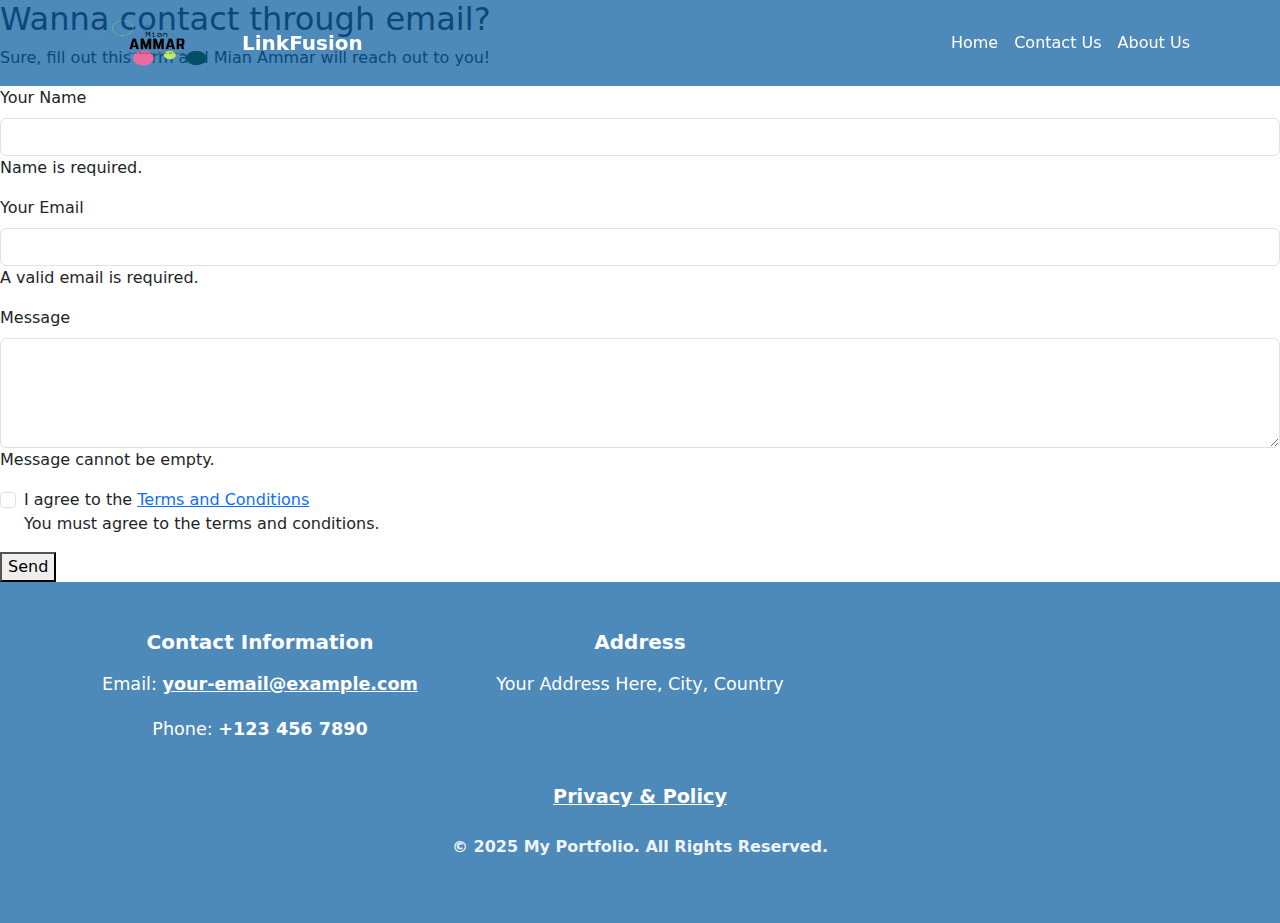
==== contact.html @ 9a57420d "Add files via upload" ====
<!DOCTYPE html>
<html lang="en">
<head>
    <meta charset="UTF-8">
    <meta name="viewport" content="width=device-width, initial-scale=1.0">
    <title>Contact Us | LinkFusion</title>
    
    <!-- Include Bootstrap CSS -->
    <link rel="stylesheet" href="https://cdn.jsdelivr.net/npm/bootstrap@5.3.0/dist/css/bootstrap.min.css">
    <link rel="stylesheet" href="style.css">
    
    <!-- Include EmailJS SDK -->
    <script type="text/javascript" src="https://cdn.emailjs.com/dist/email.min.js"></script>
    <link rel="icon" href="https://raw.githubusercontent.com/mianammar09/Social-Media-Handles/main/logo.png" type="image/png"> <!-- Change "logo.png" to your logo file path -->
</head>
<body>
        <!-- Navbar -->
        <nav id="navbar" class="navbar navbar-expand-lg fixed-top"
        style="background-color: rgba(1, 87, 155, 0.7); transition: top 0.3s;">
        <div class="container">
            <a class="navbar-brand d-flex align-items-center" href="#">
                <img src="logo.png" alt="Logo" style="width: 150px; height: 60px; margin-right: 10px;">
                <span class="fw-bold text-white">LinkFusion</span>
            </a>
            <button class="navbar-toggler" type="button" data-bs-toggle="collapse" data-bs-target="#navbarNav">
                <span class="navbar-toggler-icon"></span>
            </button>
            <div class="collapse navbar-collapse" id="navbarNav">
                <ul class="navbar-nav ms-auto">
                    <li class="nav-item"><a class="nav-link text-white" href="index.html">Home</a></li>
                    <li class="nav-item"><a class="nav-link text-white active home-link" href="contact.html">Contact Us</a></li>
                    <li class="nav-item"><a class="nav-link text-white" href="about.html">About Us</a></li>
                </ul>
            </div>
        </div>
    </nav>


    <div class="contact-container">
        <h2 class="contact-heading">Wanna contact through email?</h2>
        <p class="contact-paragraph">Sure, fill out this form and Mian Ammar will reach out to you!</p>
        
        <!-- Contact Form -->
        <form id="contactForm">
            <div class="mb-3">
                <label for="name" class="form-label">Your Name</label>
                <input type="text" class="form-control" id="name" name="name" required>
                <div class="error" id="nameError">Name is required.</div>
            </div>
            
            <div class="mb-3">
                <label for="email" class="form-label">Your Email</label>
                <input type="email" class="form-control" id="email" name="email" required>
                <div class="error" id="emailError">A valid email is required.</div>
            </div>
            
            <div class="mb-3">
                <label for="message" class="form-label">Message</label>
                <textarea class="form-control" id="message" name="message" rows="4" required></textarea>
                <div class="error" id="messageError">Message cannot be empty.</div>
            </div>
            
            <div class="form-check mb-3">
                <input type="checkbox" class="form-check-input" id="terms" name="terms" required>
                <label class="form-check-label" for="terms">I agree to the <a href="#">Terms and Conditions</a></label>
                <div class="error" id="termsError">You must agree to the terms and conditions.</div>
            </div>
            
            <button type="submit" class="btn-custom">Send</button>
        </form>
    </div>

        <!-- Footer -->
        <footer class="text-center py-5 text-white" style="background-color: rgba(1, 87, 155, 0.7);">
            <div class="container">
                <!-- Contact Information -->
                <div class="row mb-4">
                    <div class="col-md-4">
                        <h5 class="fw-bold mb-3" style="font-size: 1.25rem;">Contact Information</h5>
                        <p style="font-size: 1.1rem; line-height: 1.6;">Email: <a href="mailto:your-email@example.com"
                                class="text-white"
                                style="text-decoration: underline; font-weight: bold;">your-email@example.com</a></p>
                        <p style="font-size: 1.1rem; line-height: 1.6;">Phone: <span style="font-weight: bold;">+123 456
                                7890</span></p>
                    </div>
                    <div class="col-md-4">
                        <h5 class="fw-bold mb-3" style="font-size: 1.25rem;">Address</h5>
                        <p style="font-size: 1.1rem; line-height: 1.6;">Your Address Here, City, Country</p>
                    </div>
                </div>
    
                <!-- Privacy Link -->
                <div class="mb-4">
                    <a href="privacy.html" class="text-white"
                        style="font-weight: bold; font-size: 1.2rem; text-decoration: underline;">Privacy & Policy</a>
                </div>
    
                <!-- Copyright -->
                <p style="font-size: 1rem; font-weight: bold; opacity: 0.9;">&copy; 2025 My Portfolio. All Rights Reserved.
                </p>
            </div>
        </footer>

    <script>
        // Initialize EmailJS
        emailjs.init("GVfz5QvCQ72xSXuV7");

        // Handle form submission
        document.getElementById("contactForm").addEventListener("submit", function(event) {
            event.preventDefault();

            // Validate form inputs
            const name = document.getElementById('name').value.trim();
            const email = document.getElementById('email').value.trim();
            const message = document.getElementById('message').value.trim();
            const terms = document.getElementById('terms').checked;

            let valid = true;

            if (!name) {
                valid = false;
                document.getElementById('nameError').style.display = 'block';
            } else {
                document.getElementById('nameError').style.display = 'none';
            }

            const emailPattern = /^[a-zA-Z0-9._-]+@[a-zA-Z0-9.-]+\.[a-zA-Z]{2,6}$/;
            if (!emailPattern.test(email)) {
                valid = false;
                document.getElementById('emailError').style.display = 'block';
            } else {
                document.getElementById('emailError').style.display = 'none';
            }

            if (!message) {
                valid = false;
                document.getElementById('messageError').style.display = 'block';
            } else {
                document.getElementById('messageError').style.display = 'none';
            }

            if (!terms) {
                valid = false;
                document.getElementById('termsError').style.display = 'block';
            } else {
                document.getElementById('termsError').style.display = 'none';
            }

            if (valid) {
                // Send data via EmailJS
                const templateParams = {
                    name: name,
                    email: email,
                    message: message
                };

                emailjs.send("service_q42ktx5", "template_y10ew73", templateParams)
                    .then(function(response) {
                        alert('Your message has been sent successfully!');
                    }, function(error) {
                        alert('Failed to send the message. Please try again later.');
                    });
            }
        });
    </script>

</body>
</html>
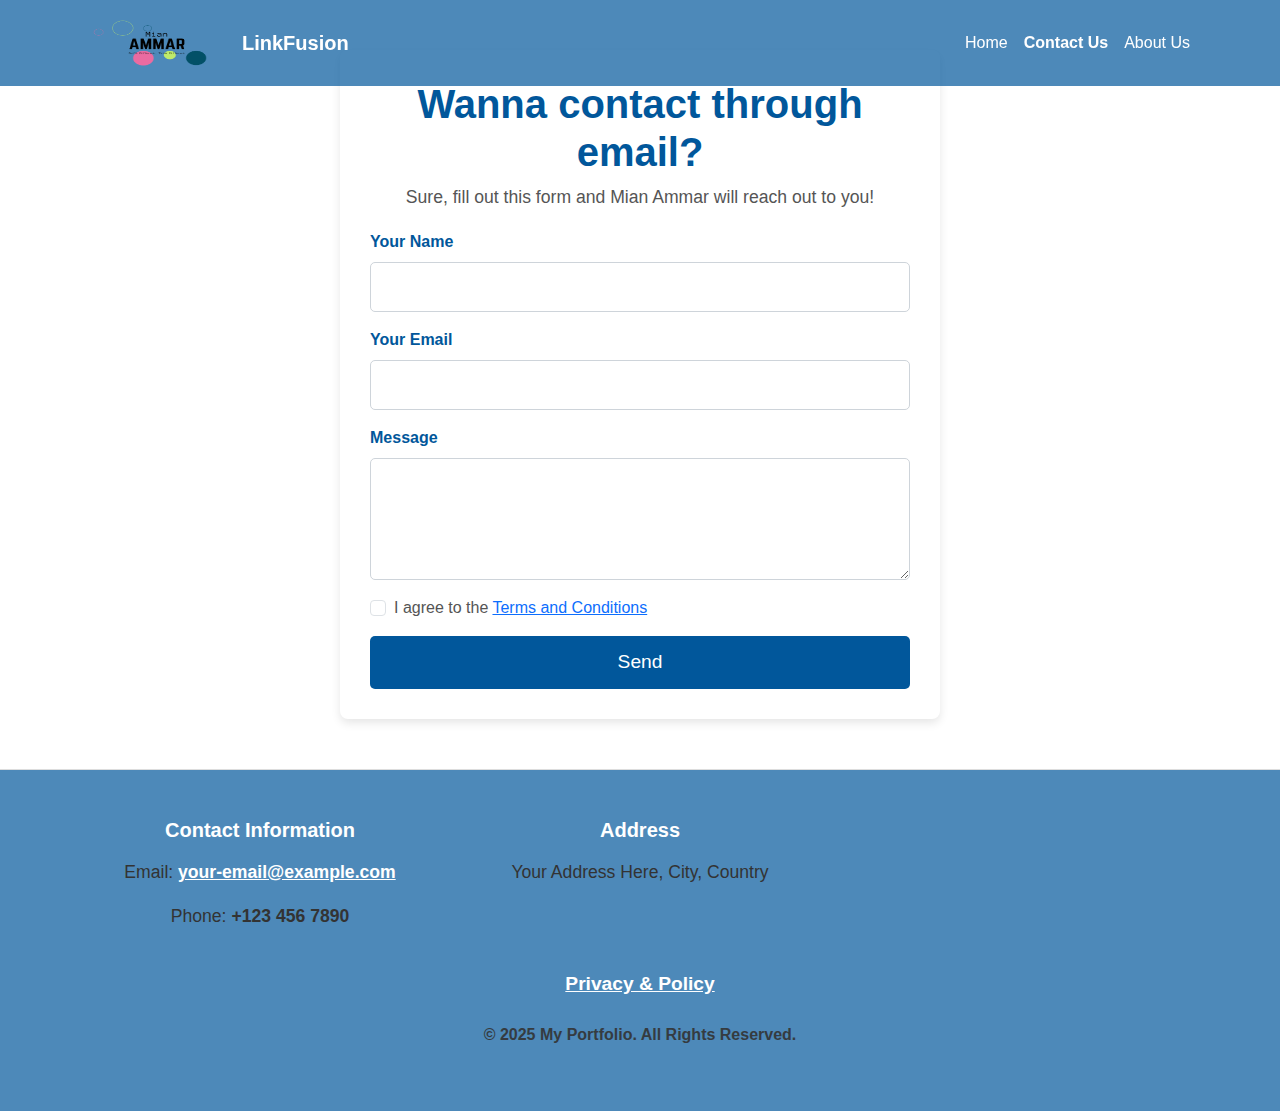
==== commit 5895a5c4: "Update contact.html" ====
--- a/contact.html
+++ b/contact.html
@@ -156,6 +156,7 @@
 
                 emailjs.send("service_q42ktx5", "template_y10ew73", templateParams)
                     .then(function(response) {
+                        console.log("response", response)
                         alert('Your message has been sent successfully!');
                     }, function(error) {
                         alert('Failed to send the message. Please try again later.');
--- a/style.css
+++ b/style.css
@@ -0,0 +1,519 @@
+body {
+    background-color: #ffffff;
+    color: #000000;
+    font-family: Arial, sans-serif;
+}
+
+/* Background Circles */
+.background {
+    position: absolute;
+    width: 100%;
+    height: 100%;
+    overflow: hidden;
+    z-index: -1;
+}
+
+.circle {
+    position: absolute;
+    border-radius: 50%;
+    opacity: 0.6;
+}
+
+.large {
+    width: 150px;
+    height: 150px;
+}
+
+.medium {
+    width: 100px;
+    height: 100px;
+}
+
+.small {
+    width: 50px;
+    height: 50px;
+}
+
+.pink {
+    background: #e91e63;
+    bottom: 10%;
+    left: 20%;
+}
+
+.blue {
+    background: #01579b;
+    top: 20%;
+    right: 10%;
+}
+
+.green {
+    background: #cddc39;
+    bottom: 5%;
+    right: 30%;
+}
+
+.hollow-green {
+    width: 200px;
+    height: 200px;
+    border: 3px solid #cddc39;
+    background: transparent;
+    top: 15%;
+    left: 40%;
+}
+
+.hollow-pink {
+    width: 80px;
+    height: 80px;
+    border: 3px solid #e91e63;
+    background: transparent;
+    top: 30%;
+    left: 10%;
+}
+
+/* My Story */
+.story-text {
+    text-align: justify;
+    font-size: 18px;
+    margin-top: 10px;
+}
+
+/* Social Icons */
+.social-icon {
+    font-size: 24px;
+    color: rgb(146, 46, 46);
+    margin: 10px;
+    transition: 0.3s;
+}
+
+.social-icon:hover {
+    color: #f39c12;
+}
+
+/* Responsive */
+@media (max-width: 768px) {
+    .circle {
+        display: none;
+    }
+}
+
+.social-icon {
+    transition: transform 0.3s ease;
+}
+
+.social-icon:hover {
+    transform: scale(2.0);
+    box-shadow: 10px 10px 10px #01579b;
+}
+
+/* Make Home bold */
+.home-link {
+    font-weight: bold;
+}
+
+/* Hover effect for other links */
+.nav-link {
+    transition: transform 0.3s ease, box-shadow 0.3s ease;
+}
+
+.nav-link:hover {
+    transform: scale(1.2);
+    /* Make the link pop up on hover */
+    text-decoration: 0px 0px 10px rgba(255, 255, 255, 0.3);
+    /* Subtle shadow */
+}
+
+footer a:hover {
+    color: #FFD700;
+    /* Change to a gold color on hover */
+    text-decoration: underline;
+}
+
+/* General Body Styling */
+body {
+    background-color: #ffffff;
+    color: #000000;
+    font-family: Arial, sans-serif;
+}
+
+/* Background Circles */
+.background {
+    position: absolute;
+    width: 100%;
+    height: 100%;
+    overflow: hidden;
+    z-index: -1;
+}
+
+.circle {
+    position: absolute;
+    border-radius: 50%;
+    opacity: 0.6;
+}
+
+.large {
+    width: 150px;
+    height: 150px;
+}
+
+.medium {
+    width: 100px;
+    height: 100px;
+}
+
+.small {
+    width: 50px;
+    height: 50px;
+}
+
+.pink {
+    background: #e91e63;
+    bottom: 10%;
+    left: 20%;
+}
+
+.blue {
+    background: #01579b;
+    top: 20%;
+    right: 10%;
+}
+
+.green {
+    background: #cddc39;
+    bottom: 5%;
+    right: 30%;
+}
+
+.hollow-green {
+    width: 200px;
+    height: 200px;
+    border: 3px solid #cddc39;
+    background: transparent;
+    top: 15%;
+    left: 40%;
+}
+
+.hollow-pink {
+    width: 80px;
+    height: 80px;
+    border: 3px solid #e91e63;
+    background: transparent;
+    top: 30%;
+    left: 10%;
+}
+
+/* Contact Form Styling */
+.contact-container {
+    max-width: 600px;
+    margin: 50px auto;
+    padding: 30px;
+    background-color: #ffffff;
+    border-radius: 8px;
+    box-shadow: 0 4px 10px rgba(0, 0, 0, 0.1);
+}
+
+.contact-heading {
+    text-align: center;
+    font-size: 2.5rem;
+    font-weight: bold;
+    color: #01579b;
+}
+
+.contact-paragraph {
+    text-align: center;
+    font-size: 1.1rem;
+    color: #555;
+    margin-bottom: 20px;
+}
+
+.form-label {
+    font-size: 1rem;
+    font-weight: bold;
+    color: #01579b;
+}
+
+.form-control {
+    border-radius: 5px;
+    border: 1px solid #ced4da;
+    padding: 12px;
+}
+
+.form-control:focus {
+    border-color: #01579b;
+    box-shadow: 0 0 5px rgba(1, 87, 155, 0.5);
+}
+
+.form-check-label {
+    font-size: 1rem;
+    color: #555;
+}
+
+.btn-custom {
+    background-color: #01579b;
+    color: white;
+    border-radius: 5px;
+    padding: 12px 30px;
+    font-size: 1.2rem;
+    width: 100%;
+    border: none;
+    cursor: pointer;
+}
+
+.btn-custom:hover {
+    background-color: #013f6b;
+}
+
+.error {
+    color: red;
+    font-size: 0.9rem;
+    display: none;
+}
+
+/* Social Icons */
+.social-icon {
+    font-size: 24px;
+    color: rgb(146, 46, 46);
+    margin: 10px;
+    transition: 0.3s;
+}
+
+.social-icon:hover {
+    color: #f39c12;
+}
+
+/* Hover effect for other links */
+.nav-link {
+    transition: transform 0.3s ease, box-shadow 0.3s ease;
+}
+
+.nav-link:hover {
+    transform: scale(1.2); /* Make the link pop up on hover */
+    text-decoration: 0px 0px 10px rgba(255, 255, 255, 0.3); /* Subtle shadow */
+}
+
+/* Make Home link bold */
+.home-link {
+    font-weight: bold;
+}
+
+/* Footer */
+footer a:hover {
+    color: #FFD700;
+    text-decoration: underline; /* Change to gold color and underline */
+}
+
+/* Responsive */
+@media (max-width: 768px) {
+    .circle {
+        display: none;
+    }
+}
+
+
+/* About Us Section */
+.about-section-title {
+    font-size: 1.8rem;
+    font-weight: bold;
+    color: #01579b;
+}
+
+.about-text {
+    font-size: 1.1rem;
+    color: #555;
+    line-height: 1.6;
+}
+
+.cta-heading {
+    font-size: 2.2rem;
+    font-weight: bold;
+    color: #01579b;
+}
+
+.cta-text {
+    font-size: 1.1rem;
+    color: #555;
+    margin-top: 10px;
+}
+
+.cta-link {
+    text-decoration: none;
+    color: #01579b;
+    font-weight: bold;
+    transition: color 0.3s;
+}
+
+.cta-link:hover {
+    color: #f39c12;
+}
+
+footer {
+    background-color: #f8f9fa;
+    border-top: 1px solid #ddd;
+    margin-top: 50px;
+}
+
+footer p {
+    font-size: 1rem;
+    color: #333;
+}
+
+/* Mobile-responsive Styling */
+@media (max-width: 768px) {
+    .about-section-title {
+        font-size: 1.5rem;
+    }
+
+    .about-text {
+        font-size: 1rem;
+    }
+
+    .cta-heading {
+        font-size: 1.8rem;
+    }
+
+    .cta-text {
+        font-size: 1rem;
+    }
+}
+
+/* Circle Background */
+.background {
+    position: absolute;
+    width: 100%;
+    height: 100%;
+    overflow: hidden;
+    z-index: -1;
+}
+
+.circle {
+    position: absolute;
+    border-radius: 50%;
+    opacity: 0.6;
+}
+
+.large {
+    width: 150px;
+    height: 150px;
+}
+
+.medium {
+    width: 100px;
+    height: 100px;
+}
+
+.small {
+    width: 50px;
+    height: 50px;
+}
+
+.pink {
+    background: #e91e63;
+    bottom: 10%;
+    left: 20%;
+}
+
+.blue {
+    background: #01579b;
+    top: 20%;
+    right: 10%;
+}
+
+.green {
+    background: #cddc39;
+    bottom: 5%;
+    right: 30%;
+}
+
+.hollow-green {
+    width: 200px;
+    height: 200px;
+    border: 3px solid #cddc39;
+    background: transparent;
+    top: 15%;
+    left: 40%;
+}
+
+.hollow-pink {
+    width: 80px;
+    height: 80px;
+    border: 3px solid #e91e63;
+    background: transparent;
+    top: 30%;
+    left: 10%;
+}
+
+
+/* Privacy and Policy Section */
+.policy-section-title {
+    font-size: 1.8rem;
+    font-weight: bold;
+    color: #01579b;
+    margin-top: 25px;
+}
+
+.policy-text {
+    font-size: 1.1rem;
+    color: #555;
+    line-height: 1.6;
+}
+
+.policy-link {
+    color: #01579b;
+    text-decoration: none;
+    font-weight: bold;
+    transition: color 0.3s;
+}
+
+.policy-link:hover {
+    color: #f39c12;
+}
+
+/* Mobile-responsive Styling */
+@media (max-width: 768px) {
+    .policy-section-title {
+        font-size: 1.5rem;
+    }
+
+    .policy-text {
+        font-size: 1rem;
+    }
+}
+
+/* Footer Styling */
+footer {
+    background-color: #f8f9fa;
+    border-top: 1px solid #ddd;
+    margin-top: 50px;
+}
+
+footer p {
+    font-size: 1rem;
+    color: #333;
+}
+
+@media (max-width: 768px) {
+    .container {
+        margin-top: 60px; /* Adjusts space after the navbar in mobile view */
+    }
+    
+    .row {
+        flex-direction: column;
+    }
+    
+    .col-lg-6 {
+        text-align: center;
+    }
+
+    .img-fluid {
+        width: 250px; /* Adjust image size on mobile */
+        height: 250px;
+    }
+
+    h1 {
+        font-size: 2.5rem; /* Adjust heading size on smaller screens */
+    }
+
+    .story-text {
+        font-size: 1.2rem; /* Adjust text size for better readability */
+    }
+}
+
